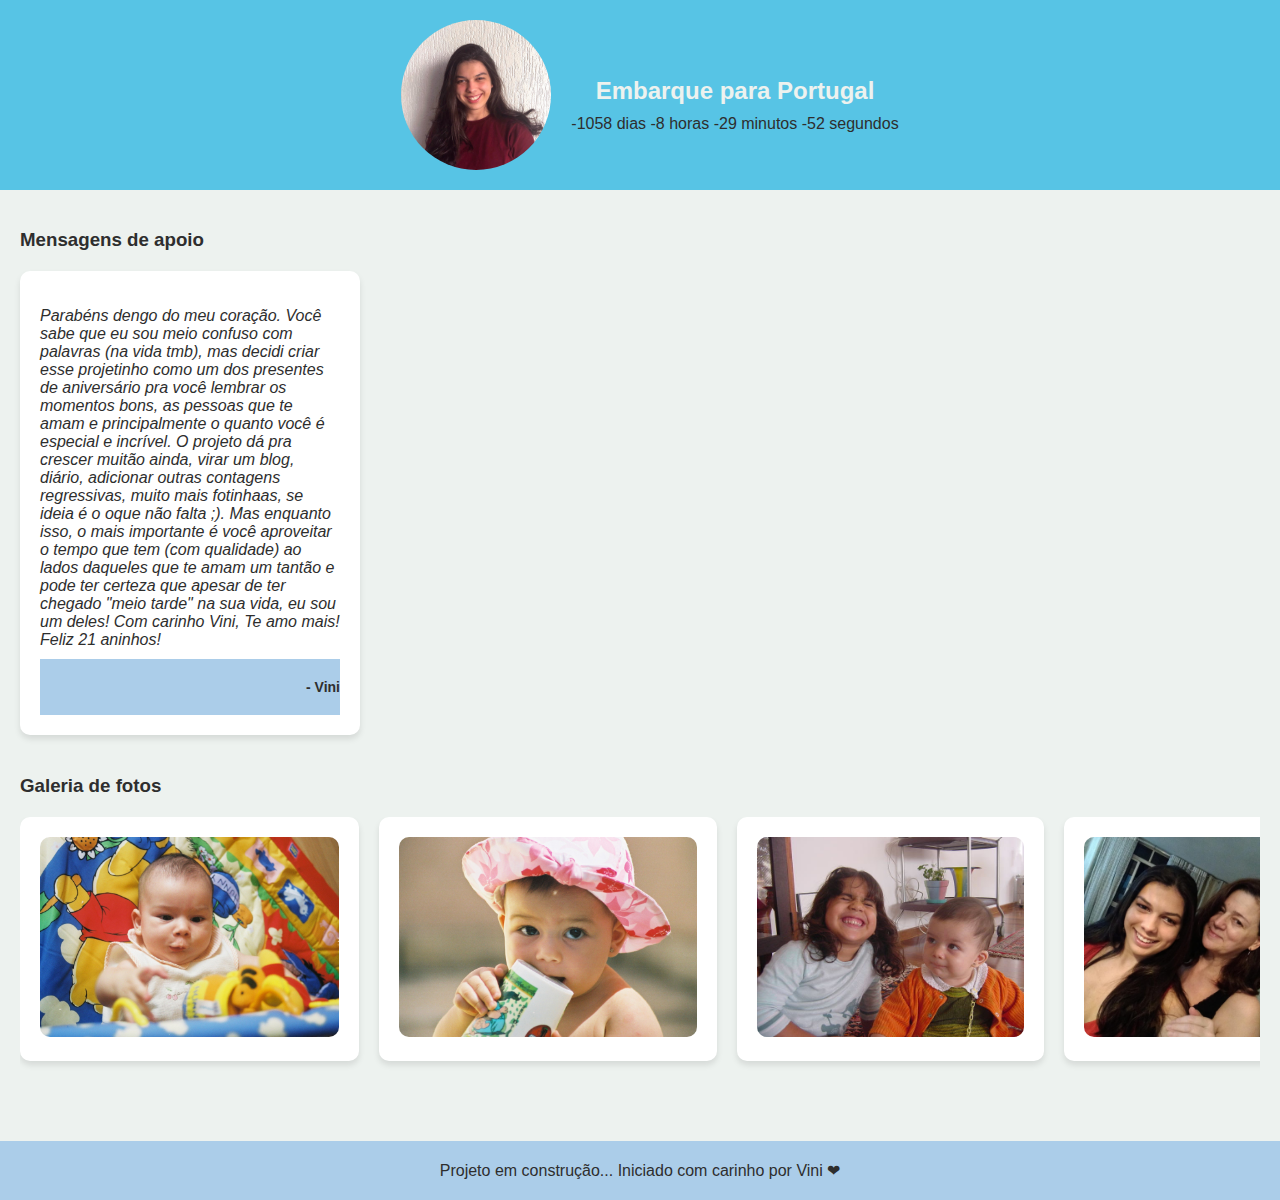
==== blog.html @ a08b166e "v1 projeto portugal raissa" ====
<!DOCTYPE html>
<html lang="pt">

<head>
  <meta charset="UTF-8">
  <meta name="viewport" content="width=device-width, initial-scale=1.0">
  <title>Cantinho da Raissa</title>
  <link rel="stylesheet" href="blog.css">
</head>

<body>
  <header>
    <div class="header-container">
      <img src="assets/raissa.jpeg" alt="Foto da Raissa" class="profile-photo">
      <div class="countdown-container">
        <h2>Embarque para Portugal</h2>
        <div id="countdown"></div>
      </div>
    </div>
  </header>
  <main>
    <section class="messages">
      <h3>Mensagens de apoio</h3>
      <!-- Card de mensagens -->
      <div class="message-card">
        <blockquote>
          <p>Parabéns dengo do meu coração. Você sabe que eu sou meio confuso com palavras (na vida tmb), mas
            decidi criar esse projetinho como um dos presentes de aniversário pra você lembrar os momentos bons, as
            pessoas que
            te amam e principalmente o quanto você é especial e incrível. O projeto dá pra crescer muitão ainda, virar
            um blog,
            diário, adicionar outras contagens regressivas, muito mais fotinhaas, se ideia é o oque não falta ;). Mas enquanto isso, o mais
            importante é você aproveitar o tempo que tem (com qualidade) ao lados daqueles que te amam um tantão e pode
            ter certeza que apesar de ter chegado "meio tarde" na sua vida, eu sou um deles! Com carinho Vini, Te amo mais! Feliz 21 aninhos!
          </p>
          <footer>- Vini</footer>
        </blockquote>
      </div>
    </section>
    <section class="photo-gallery">
      <h3>Galeria de fotos</h3>
      <div class="photo-gallery-container">
        <!-- Adicione os cards de fotos aqui -->
        <div class="photo-card">
          <img src="assets/Baby-01.JPG" alt="Descrição da foto">
        </div>
        <div class="photo-card">
          <img src="assets/Baby-02.JPG" alt="Descrição da foto">
        </div>
        <div class="photo-card">
          <img src="assets/Baby-clara.jpg" alt="Descrição da foto">
        </div>
        <div class="photo-card">
          <img src="assets/Roxane-e-mae.jpeg" alt="Descrição da foto">
        </div>
        <div class="photo-card">
          <img src="assets/Roxane-e-mae2.jpeg" alt="Descrição da foto">
        </div>
        <div class="photo-card">
          <img src="assets/Roxane-e-tias.jpeg" alt="Descrição da foto">
        </div>
        <div class="photo-card">
          <img src="assets/FloraRaissa04.jpeg" alt="Descrição da foto">
        </div>
        <div class="photo-card">
          <img src="assets/FloraRaissa02.jpeg" alt="Descrição da foto">
        </div>
        <div class="photo-card">
          <img src="assets/FloraRaissa01.jpeg" alt="Descrição da foto">
        </div>
        <div class="photo-card">
          <img src="assets/07-Vini-e-Raissa.png" alt="Descrição da foto">
        </div>
        <div class="photo-card">
          <img src="assets/FloraRaissa03.jpeg" alt="Descrição da foto">
        </div>
        <div class="photo-card">
          <img src="assets/Florinha-e-Vini-Festa-da-Clara.jpg" alt="Descrição da foto">
        </div>
        <div class="photo-card">
          <img src="assets/Clara-raissa-papito.jpeg" alt="Descrição da foto">
        </div>
        <div class="photo-card">
          <img src="assets/Papito-e-meninas.jpg" alt="Descrição da foto">
        </div>
        <div class="photo-card">
          <img src="assets/Raissa-sapexa.jpg" alt="Descrição da foto">
        </div>
      </div>
    </section>
  </main>
  <footer>
    <p>Projeto em construção... Iniciado com carinho por Vini &#10084;</p>
  </footer>
  <script src="blog.js"></script>
</body>

</html>
---- blog.css ----
body {
  font-family: 'Roboto', sans-serif;
  background-color: #EDF2EF;
  color: #2E2E2E;
  margin: 0;
  padding: 0;
  display: flex;
  flex-direction: column;
  min-height: 100vh;
}

header {
  background-color: #57C4E5;
  padding: 20px 0;
}

.header-container {
  display: flex;
  align-items: center;
  justify-content: center;
  flex-wrap: wrap;
}

.profile-photo {
  width: 150px;
  height: 150px;
  object-fit: cover;
  border-radius: 50%;
  margin: 0 20px;
}

.countdown-container {
  text-align: center;
}

h2 {
  color: #EDF2EF;
  font-size: 24px;
  margin-bottom: 10px;
}

h3 {
  margin-bottom: 20px;
}

main {
  padding: 20px;
  flex: 1;
}

.messages, .photo-gallery {
  margin-bottom: 40px;
}

.message-card {
  background-color: #FFFFFF;
  padding: 20px;
  border-radius: 10px;
  box-shadow: 0 4px 6px rgba(0, 0, 0, 0.1);
  max-width: 300px;
  min-width: 200px;
  margin-bottom: 20px;
  position: relative;
}

.message-card blockquote {
  font-style: italic;
  margin: 0;
}

.message-card blockquote p {
  margin-bottom: 10px;
}

.message-card blockquote footer {
  font-style: normal;
  font-size: 14px;
  font-weight: bold;
  text-align: right;
}

.photo-gallery-container {
  display: flex;
  overflow-x: scroll;
  gap: 20px;
}

.photo-card {
  flex: 0 0 auto;
  background-color: #FFFFFF;
  padding: 20px;
  border-radius: 10px;
  box-shadow: 0 4px 6px rgba(0, 0, 0, 0.1);
  max-width: 300px;
  min-width: 200px;
  margin-bottom: 20px;
  position: relative;
}

.photo-card img {
  width: 100%;
  height: auto;
  max-height: 200px;
  object-fit: cover;
  border-radius: 10px;
}

::-webkit-scrollbar {
  height: 5px;
}

::-webkit-scrollbar-thumb {
  background-color: #9ED7C2;
  border-radius: 5px;
}

::-webkit-scrollbar-track {
  background-color: #EDF2EF;
}

footer {
  background-color: #ABCDE9;
  padding: 20px 0;
  text-align: center;
}

footer p {
  margin: 0;
}
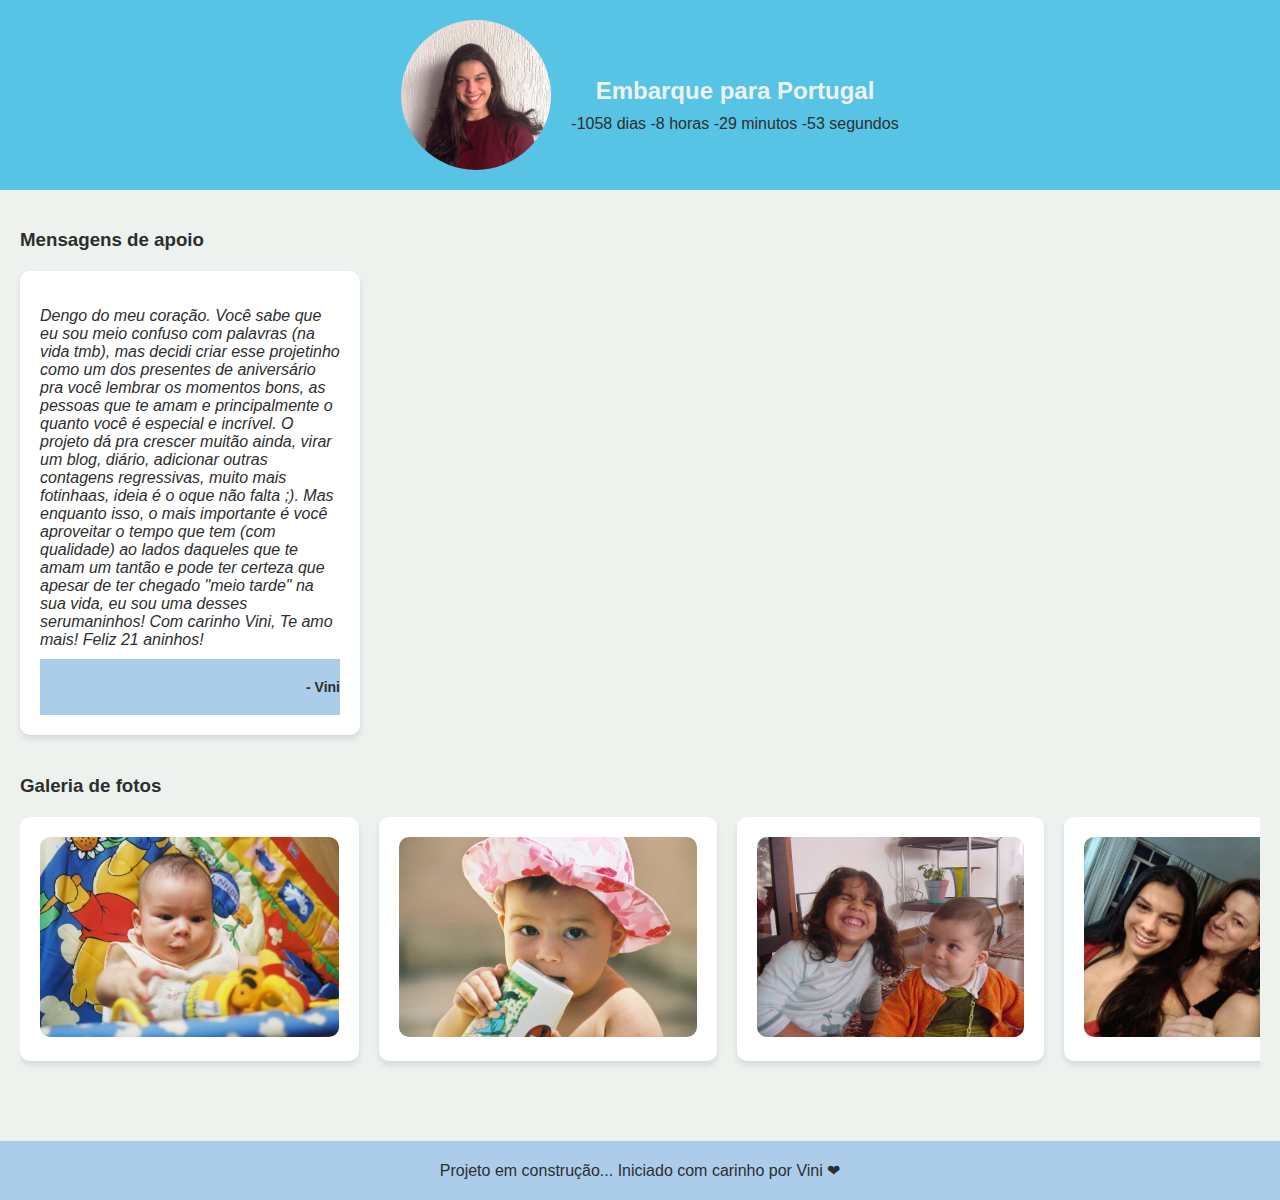
==== commit a57ebd28: "atualizado para index o login" ====
--- a/blog.html
+++ b/blog.html
@@ -24,14 +24,14 @@
       <!-- Card de mensagens -->
       <div class="message-card">
         <blockquote>
-          <p>Parabéns dengo do meu coração. Você sabe que eu sou meio confuso com palavras (na vida tmb), mas
+          <p>Dengo do meu coração. Você sabe que eu sou meio confuso com palavras (na vida tmb), mas
             decidi criar esse projetinho como um dos presentes de aniversário pra você lembrar os momentos bons, as
             pessoas que
             te amam e principalmente o quanto você é especial e incrível. O projeto dá pra crescer muitão ainda, virar
             um blog,
-            diário, adicionar outras contagens regressivas, muito mais fotinhaas, se ideia é o oque não falta ;). Mas enquanto isso, o mais
+            diário, adicionar outras contagens regressivas, muito mais fotinhaas, ideia é o oque não falta ;). Mas enquanto isso, o mais
             importante é você aproveitar o tempo que tem (com qualidade) ao lados daqueles que te amam um tantão e pode
-            ter certeza que apesar de ter chegado "meio tarde" na sua vida, eu sou um deles! Com carinho Vini, Te amo mais! Feliz 21 aninhos!
+            ter certeza que apesar de ter chegado "meio tarde" na sua vida, eu sou uma desses serumaninhos! Com carinho Vini, Te amo mais! Feliz 21 aninhos!
           </p>
           <footer>- Vini</footer>
         </blockquote>
